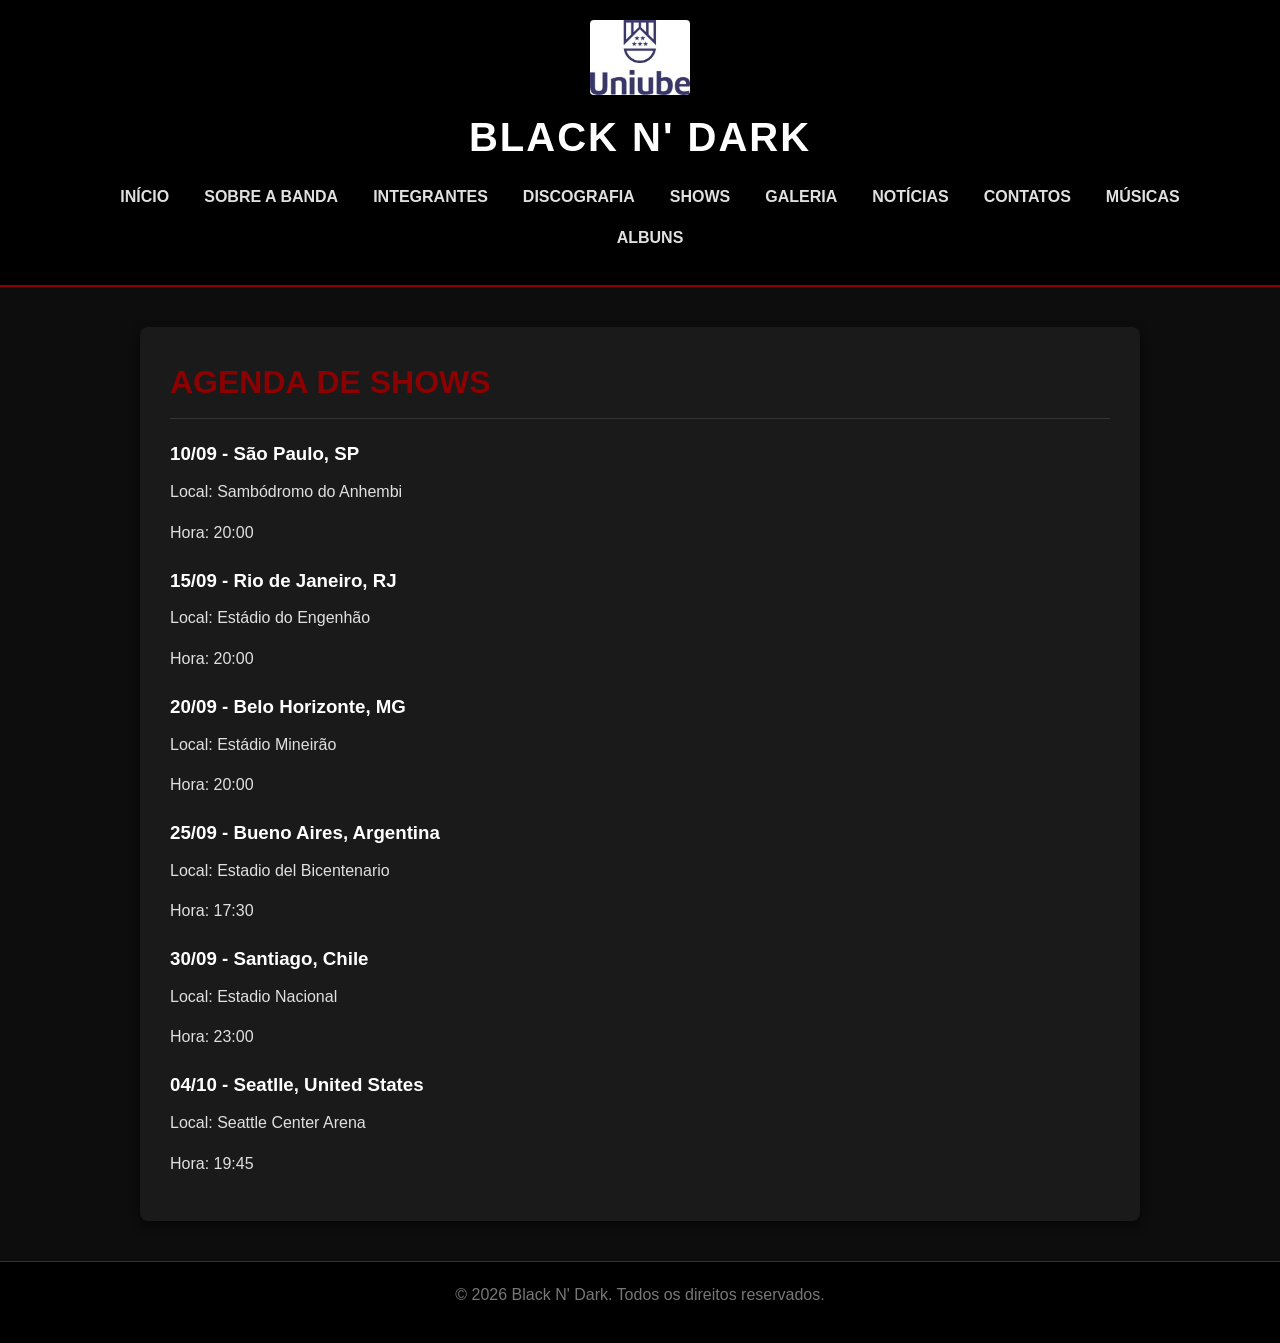
==== pages/agendaShows.html @ b31029db "Criação das páginas e estilização do site." ====
<!DOCTYPE html>
<html lang="pt-br">
<head>
    <meta charset="UTF-8">
    <meta name="viewport" content="width=device-width, initial-scale=1.0">
    <title>Agenda de Shows - Black N' Dark</title>
    <link rel="stylesheet" href="../css/style.css">
</head>
<body>
    <header>
        <nav>
            <img src="../imagens/c6f7dac2ee9953df7e8f90eee436b75f.jpg" alt="logo" width="100">
            <h1>Black N' Dark</h1>
            <ul>
                <li><a href="../index.html">Início</a></li>
                <li><a href="./sobre.html">Sobre a Banda</a></li>
                <li><a href="./integrantes.html">Integrantes</a></li>
                <li><a href="./discografia.html">Discografia</a></li>
                <li><a href="./agendaShows.html">Shows</a></li>
                <li><a href="./galeria.html">Galeria</a></li>
                <li><a href="./noticias.html">Notícias</a></li>
                <li><a href="./contato.html">Contatos</a></li>
                <li><a href="./musicas.html">Músicas</a></li>
                <li><a href="./album.html">Albuns</a></li>
            </ul>
        </nav>
    </header>

    <section>
        <h2>Agenda de Shows</h2>

        <div>
            <h3>10/09 - São Paulo, SP</h3>
            <p>Local: Sambódromo do Anhembi</p>
            <p>Hora: 20:00</p>
        </div>

        <div>
            <h3>15/09 - Rio de Janeiro, RJ</h3>
            <p>Local: Estádio do Engenhão</p>
            <p>Hora: 20:00</p>
        </div>

        <div>
            <h3>20/09 - Belo Horizonte, MG</h3>
            <p>Local: Estádio Mineirão</p>
            <p>Hora: 20:00</p>
        </div>

        <div>
            <h3>25/09 - Bueno Aires, Argentina</h3>
            <p>Local: Estadio del Bicentenario</p>
            <p>Hora: 17:30</p>
        </div>

        <div>
            <h3>30/09 - Santiago, Chile</h3>
            <p>Local: Estadio Nacional</p>
            <p>Hora: 23:00</p>
        </div>

        <div>
            <h3>04/10 - Seatlle, United States</h3>
            <p>Local: Seattle Center Arena</p>
            <p>Hora: 19:45</p>
        </div>

    </section>

    <footer>
        <p>&copy; 2026 Black N' Dark. Todos os direitos reservados.</p>
    </footer>

</body>
</html>
---- css/style.css ----
/* 1. RESET BÁSICO */
* {
    margin: 0;
    padding: 0;
    box-sizing: border-box;
}

/* 2. VARIÁVEIS DE CORES */
:root {
    --bg-color: #0d0d0d;       /* Fundo quase preto */
    --text-color: #e0e0e0;     /* Texto cinzento claro para não cansar a vista */
    --accent-color: #8b0000;   /* Vermelho escuro (tema heavy metal) */
    --accent-hover: #ff1a1a;   /* Vermelho vivo para quando passamos o rato */
    --card-bg: #1a1a1a;        /* Fundo das seções um pouco mais claro que o fundo principal */
    --font-main: 'Segoe UI', Tahoma, Geneva, Verdana, sans-serif;
}

/* 3. ESTILOS GERAIS DO CORPO DA PÁGINA */
body {
    background-color: var(--bg-color);
    color: var(--text-color);
    font-family: var(--font-main);
    line-height: 1.6; /* Melhora a leitura dos textos */
}

/* 4. CABEÇALHO E NAVEGAÇÃO */
header {
    background-color: #000000;
    padding: 20px 0;
    border-bottom: 2px solid var(--accent-color);
    position: sticky; /* Mantém o menu no topo ao fazer scroll */
    top: 0;
    z-index: 1000;
}

nav {
    display: flex;
    flex-direction: column;
    align-items: center;
    max-width: 1200px;
    margin: 0 auto;
    padding: 0 20px;
}

nav img {
    margin-bottom: 10px;
}

nav h1 {
    font-size: 2.5rem;
    color: #ffffff;
    text-transform: uppercase;
    letter-spacing: 2px;
    margin-bottom: 15px;
}

nav ul {
    list-style: none; /* Remove as bolinhas das listas */
    display: flex;
    flex-wrap: wrap; /* Permite que os links desçam de linha em telas menores */
    justify-content: center;
    gap: 15px;
}

nav a {
    text-decoration: none; /* Remove o sublinhado dos links */
    color: var(--text-color);
    font-weight: bold;
    text-transform: uppercase;
    transition: color 0.3s ease; /* Animação suave ao mudar de cor */
    padding: 5px 10px;
}

nav a:hover {
    color: var(--accent-hover);
}

/* 5. SEÇÕES DE CONTEÚDO */
section {
    max-width: 1000px;
    margin: 40px auto;
    padding: 30px;
    background-color: var(--card-bg);
    border-radius: 8px; /* Bordas ligeiramente arredondadas */
    box-shadow: 0 4px 10px rgba(0, 0, 0, 0.5); /* Sombra para dar profundidade */
}

h2 {
    color: var(--accent-color);
    font-size: 2rem;
    margin-bottom: 20px;
    border-bottom: 1px solid #333;
    padding-bottom: 10px;
    text-transform: uppercase;
}

h3 {
    color: #ffffff;
    margin-top: 20px;
    margin-bottom: 10px;
}

p, ul, ol {
    margin-bottom: 15px;
}

ul, ol {
    margin-left: 20px; /* Dá um recuo nas listas para ficarem alinhadas */
}

section a {
    color: var(--accent-color);
    text-decoration: none;
    font-weight: bold;
    transition: color 0.3s ease;
}

section a:hover {
    color: var(--accent-hover);
    text-decoration: underline;
}

/* 6. FORMULÁRIO DE CONTATO */
form {
    display: flex;
    flex-direction: column;
    gap: 15px;
    margin-top: 20px;
}

label {
    font-weight: bold;
    color: #ffffff;
}

input, textarea {
    width: 100%;
    padding: 10px;
    border: 1px solid #333;
    background-color: #0d0d0d;
    color: #fff;
    border-radius: 4px;
    font-family: var(--font-main);
}

textarea {
    resize: vertical; /* Permite ao utilizador aumentar a altura, mas não a largura */
    min-height: 120px;
}

button {
    background-color: var(--accent-color);
    color: #fff;
    border: none;
    padding: 12px 20px;
    font-size: 1.1rem;
    font-weight: bold;
    cursor: pointer;
    border-radius: 4px;
    text-transform: uppercase;
    transition: background-color 0.3s ease;
}

button:hover {
    background-color: var(--accent-hover);
}

/* 7. GALERIA E IMAGENS */
.image-container {
    display: grid;
    grid-template-columns: repeat(auto-fit, minmax(250px, 1fr)); /* Cria uma grade responsiva */
    gap: 15px;
}

img {
    max-width: 100%;
    height: auto;
    border-radius: 4px;
}

/* 8. RODAPÉ */
footer {
    text-align: center;
    padding: 20px;
    background-color: #000;
    color: #777;
    margin-top: 40px;
    border-top: 1px solid #333;
}
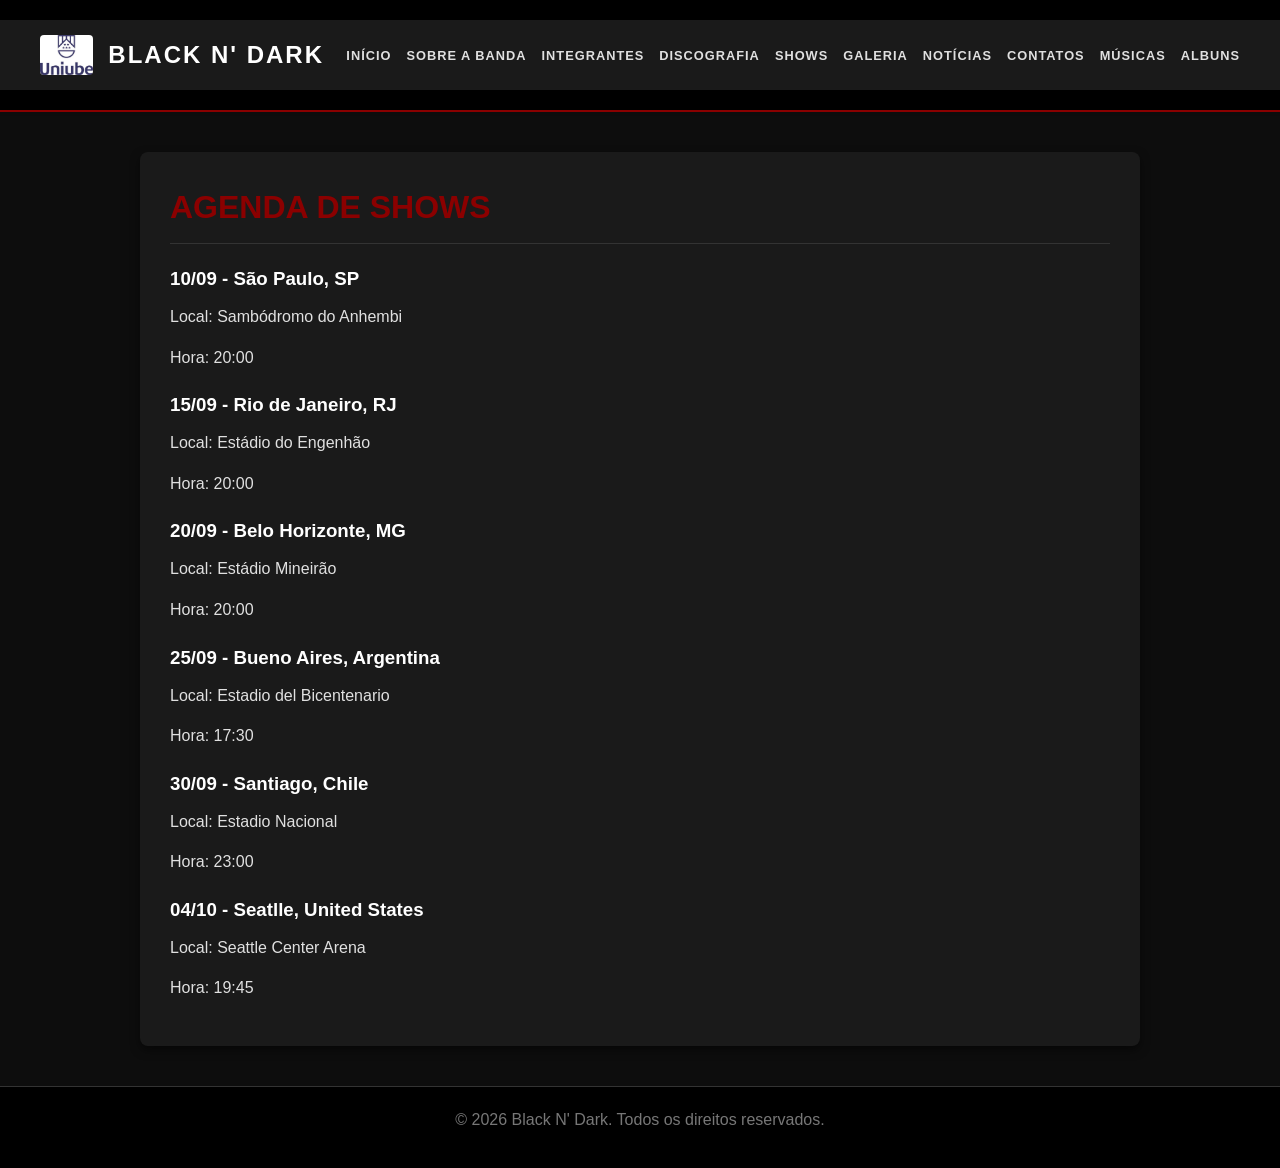
==== commit 39579201: "Melhorando design das páginas e adicionando imagem dos membros" ====
--- a/pages/agendaShows.html
+++ b/pages/agendaShows.html
@@ -1,16 +1,21 @@
 <!DOCTYPE html>
 <html lang="pt-br">
+
 <head>
     <meta charset="UTF-8">
     <meta name="viewport" content="width=device-width, initial-scale=1.0">
     <title>Agenda de Shows - Black N' Dark</title>
     <link rel="stylesheet" href="../css/style.css">
 </head>
+
 <body>
     <header>
         <nav>
-            <img src="../imagens/c6f7dac2ee9953df7e8f90eee436b75f.jpg" alt="logo" width="100">
-            <h1>Black N' Dark</h1>
+            <div class="nav-brand">
+                <img src="../imagens/c6f7dac2ee9953df7e8f90eee436b75f.jpg" alt="Logo" width="100">
+                <h1>Black N' Dark</h1>
+            </div>
+
             <ul>
                 <li><a href="../index.html">Início</a></li>
                 <li><a href="./sobre.html">Sobre a Banda</a></li>
@@ -72,4 +77,5 @@
     </footer>
 
 </body>
+
 </html>
--- a/css/style.css
+++ b/css/style.css
@@ -7,11 +7,11 @@
 
 /* 2. VARIÁVEIS DE CORES */
 :root {
-    --bg-color: #0d0d0d;       /* Fundo quase preto */
-    --text-color: #e0e0e0;     /* Texto cinzento claro para não cansar a vista */
-    --accent-color: #8b0000;   /* Vermelho escuro (tema heavy metal) */
-    --accent-hover: #ff1a1a;   /* Vermelho vivo para quando passamos o rato */
-    --card-bg: #1a1a1a;        /* Fundo das seções um pouco mais claro que o fundo principal */
+    --bg-color: #0d0d0d;
+    --text-color: #e0e0e0;
+    --accent-color: #8b0000;
+    --accent-hover: #ff1a1a;
+    --card-bg: #1a1a1a;
     --font-main: 'Segoe UI', Tahoma, Geneva, Verdana, sans-serif;
 }
 
@@ -20,7 +20,7 @@
     background-color: var(--bg-color);
     color: var(--text-color);
     font-family: var(--font-main);
-    line-height: 1.6; /* Melhora a leitura dos textos */
+    line-height: 1.6;
 }
 
 /* 4. CABEÇALHO E NAVEGAÇÃO */
@@ -28,51 +28,93 @@
     background-color: #000000;
     padding: 20px 0;
     border-bottom: 2px solid var(--accent-color);
-    position: sticky; /* Mantém o menu no topo ao fazer scroll */
+    position: sticky;
     top: 0;
     z-index: 1000;
 }
 
 nav {
     display: flex;
-    flex-direction: column;
+    justify-content: space-between;
     align-items: center;
-    max-width: 1200px;
-    margin: 0 auto;
-    padding: 0 20px;
-}
-
-nav img {
-    margin-bottom: 10px;
-}
-
-nav h1 {
-    font-size: 2.5rem;
+    width: 100%;
+    padding: 15px 40px;
+    box-sizing: border-box;
+
+    position: sticky;
+    top: 0;
+    z-index: 1000;
+    background-color: #1a1a1a;
+    box-shadow: 0 4px 15px rgba(0, 0, 0, 0.5);
+}
+
+.nav-brand {
+    display: flex;
+    align-items: center;
+    gap: 15px;
+    cursor: pointer;
+}
+
+.nav-brand img {
+    height: 40px;
+    width: auto;
+    border-radius: 4px;
+    transition: transform 0.3s ease;
+}
+
+.nav-brand:hover img {
+    transform: scale(1.05);
+}
+
+.nav-brand h1 {
+    font-size: 1.5rem;
     color: #ffffff;
     text-transform: uppercase;
     letter-spacing: 2px;
-    margin-bottom: 15px;
+    margin: 0;
+    white-space: nowrap;
 }
 
 nav ul {
-    list-style: none; /* Remove as bolinhas das listas */
-    display: flex;
-    flex-wrap: wrap; /* Permite que os links desçam de linha em telas menores */
-    justify-content: center;
-    gap: 15px;
+    list-style: none;
+    display: flex;
+    justify-content: flex-end;
+    align-items: center;
+    gap: 15px;
+    margin: 0;
+    padding: 0;
 }
 
 nav a {
-    text-decoration: none; /* Remove o sublinhado dos links */
-    color: var(--text-color);
-    font-weight: bold;
-    text-transform: uppercase;
-    transition: color 0.3s ease; /* Animação suave ao mudar de cor */
-    padding: 5px 10px;
+    text-decoration: none;
+    color: #e0e0e0;
+    font-weight: bold;
+    font-size: 0.8rem;
+    text-transform: uppercase;
+    letter-spacing: 1px;
+    padding: 5px 0;
+    white-space: nowrap;
+    position: relative;
+    transition: color 0.3s ease;
+}
+
+nav a::after {
+    content: '';
+    position: absolute;
+    width: 0;
+    height: 2px;
+    bottom: 0;
+    left: 0;
+    background-color: #ffffff;
+    transition: width 0.3s ease-in-out;
 }
 
 nav a:hover {
-    color: var(--accent-hover);
+    color: #ffffff;
+}
+
+nav a:hover::after {
+    width: 100%;
 }
 
 /* 5. SEÇÕES DE CONTEÚDO */
@@ -81,8 +123,8 @@
     margin: 40px auto;
     padding: 30px;
     background-color: var(--card-bg);
-    border-radius: 8px; /* Bordas ligeiramente arredondadas */
-    box-shadow: 0 4px 10px rgba(0, 0, 0, 0.5); /* Sombra para dar profundidade */
+    border-radius: 8px;
+    box-shadow: 0 4px 10px rgba(0, 0, 0, 0.5);
 }
 
 h2 {
@@ -100,12 +142,15 @@
     margin-bottom: 10px;
 }
 
-p, ul, ol {
+p,
+ul,
+ol {
     margin-bottom: 15px;
 }
 
-ul, ol {
-    margin-left: 20px; /* Dá um recuo nas listas para ficarem alinhadas */
+ul,
+ol {
+    margin-left: 20px;
 }
 
 section a {
@@ -133,7 +178,8 @@
     color: #ffffff;
 }
 
-input, textarea {
+input,
+textarea {
     width: 100%;
     padding: 10px;
     border: 1px solid #333;
@@ -144,7 +190,8 @@
 }
 
 textarea {
-    resize: vertical; /* Permite ao utilizador aumentar a altura, mas não a largura */
+    resize: vertical;
+    /* Permite ao utilizador aumentar a altura, mas não a largura */
     min-height: 120px;
 }
 
@@ -168,7 +215,8 @@
 /* 7. GALERIA E IMAGENS */
 .image-container {
     display: grid;
-    grid-template-columns: repeat(auto-fit, minmax(250px, 1fr)); /* Cria uma grade responsiva */
+    grid-template-columns: repeat(auto-fit, minmax(250px, 1fr));
+    /* Cria uma grade responsiva */
     gap: 15px;
 }
 
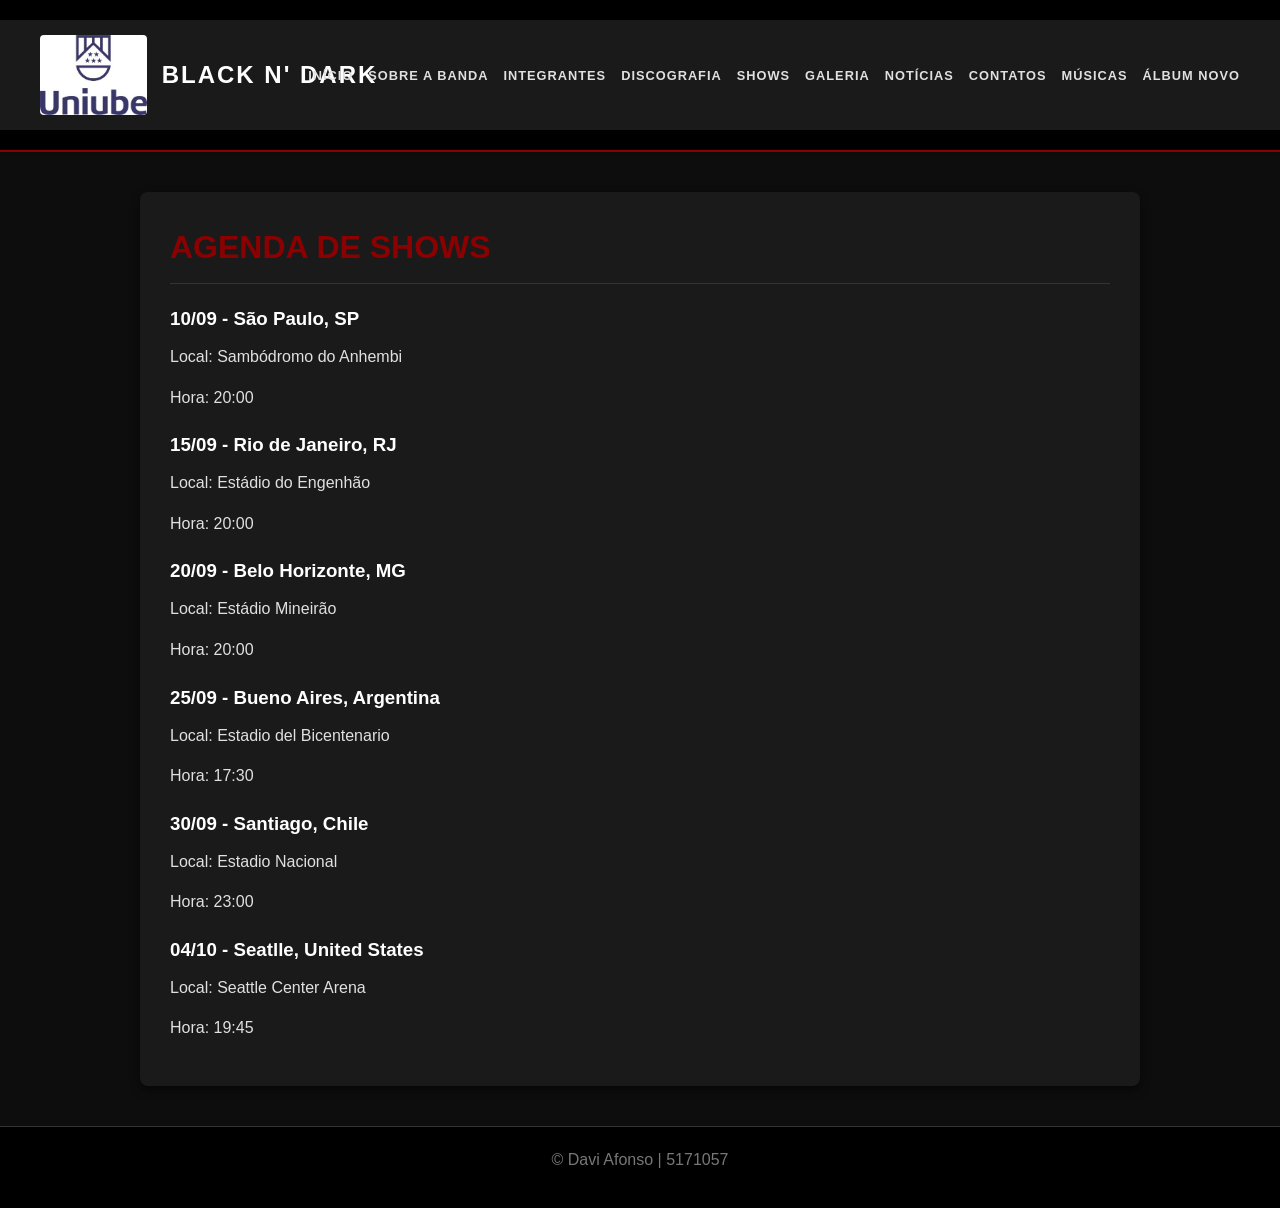
==== commit abd7955e: "Alterações Finais" ====
--- a/pages/agendaShows.html
+++ b/pages/agendaShows.html
@@ -26,7 +26,7 @@
                 <li><a href="./noticias.html">Notícias</a></li>
                 <li><a href="./contato.html">Contatos</a></li>
                 <li><a href="./musicas.html">Músicas</a></li>
-                <li><a href="./album.html">Albuns</a></li>
+                <li><a href="./album.html">Álbum Novo</a></li>
             </ul>
         </nav>
     </header>
@@ -72,8 +72,8 @@
 
     </section>
 
-    <footer>
-        <p>&copy; 2026 Black N' Dark. Todos os direitos reservados.</p>
+        <footer>
+        <p>&copy; Davi Afonso | 5171057</p>
     </footer>
 
 </body>
--- a/css/style.css
+++ b/css/style.css
@@ -1,11 +1,9 @@
-/* 1. RESET BÁSICO */
 * {
     margin: 0;
     padding: 0;
     box-sizing: border-box;
 }
 
-/* 2. VARIÁVEIS DE CORES */
 :root {
     --bg-color: #0d0d0d;
     --text-color: #e0e0e0;
@@ -15,7 +13,6 @@
     --font-main: 'Segoe UI', Tahoma, Geneva, Verdana, sans-serif;
 }
 
-/* 3. ESTILOS GERAIS DO CORPO DA PÁGINA */
 body {
     background-color: var(--bg-color);
     color: var(--text-color);
@@ -23,7 +20,6 @@
     line-height: 1.6;
 }
 
-/* 4. CABEÇALHO E NAVEGAÇÃO */
 header {
     background-color: #000000;
     padding: 20px 0;
@@ -56,7 +52,7 @@
 }
 
 .nav-brand img {
-    height: 40px;
+    height: 80px;
     width: auto;
     border-radius: 4px;
     transition: transform 0.3s ease;
@@ -117,7 +113,6 @@
     width: 100%;
 }
 
-/* 5. SEÇÕES DE CONTEÚDO */
 section {
     max-width: 1000px;
     margin: 40px auto;
@@ -165,7 +160,6 @@
     text-decoration: underline;
 }
 
-/* 6. FORMULÁRIO DE CONTATO */
 form {
     display: flex;
     flex-direction: column;
@@ -212,7 +206,6 @@
     background-color: var(--accent-hover);
 }
 
-/* 7. GALERIA E IMAGENS */
 .image-container {
     display: grid;
     grid-template-columns: repeat(auto-fit, minmax(250px, 1fr));
@@ -226,7 +219,6 @@
     border-radius: 4px;
 }
 
-/* 8. RODAPÉ */
 footer {
     text-align: center;
     padding: 20px;
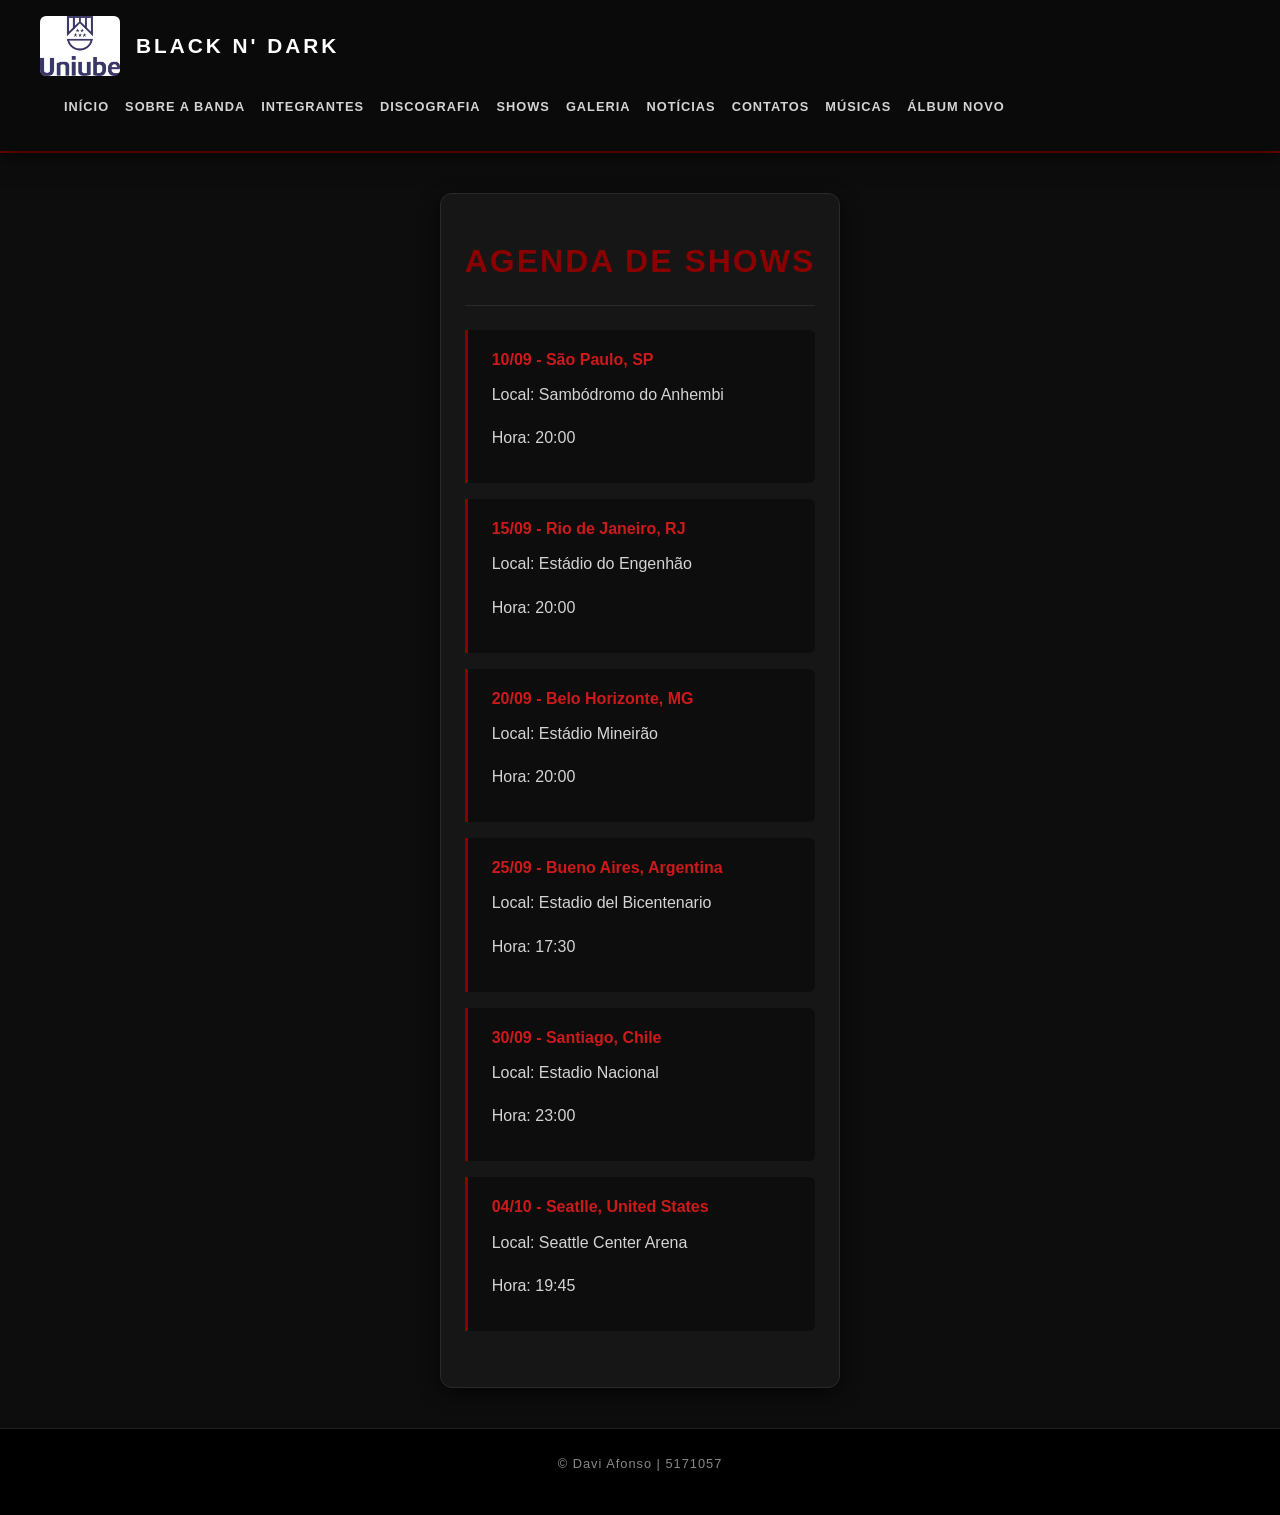
==== commit f68bbfb2: "Alterações finais para a entrega do projeto" ====
--- a/pages/agendaShows.html
+++ b/pages/agendaShows.html
@@ -2,13 +2,37 @@
 <html lang="pt-br">
 
 <head>
+    <script>(function (w, d, s, l, i) {
+            w[l] = w[l] || []; w[l].push({
+                'gtm.start':
+                    new Date().getTime(), event: 'gtm.js'
+            }); var f = d.getElementsByTagName(s)[0],
+                j = d.createElement(s), dl = l != 'dataLayer' ? '&l=' + l : ''; j.async = true; j.src =
+                    'https://www.googletagmanager.com/gtm.js?id=' + i + dl; f.parentNode.insertBefore(j, f);
+        })(window, document, 'script', 'dataLayer', 'GTM-57HDTQX6');</script>
+    <!-- End Google Tag Manager -->
+
     <meta charset="UTF-8">
     <meta name="viewport" content="width=device-width, initial-scale=1.0">
     <title>Agenda de Shows - Black N' Dark</title>
     <link rel="stylesheet" href="../css/style.css">
 </head>
 
+<!-- Google tag (gtag.js) -->
+<script async src="https://www.googletagmanager.com/gtag/js?id=G-9KR07DM2F1"></script>
+<script>
+    window.dataLayer = window.dataLayer || [];
+    function gtag() { dataLayer.push(arguments); }
+    gtag('js', new Date());
+
+    gtag('config', 'G-9KR07DM2F1');
+</script>
+
 <body>
+    <!-- Google Tag Manager (noscript) -->
+    <noscript><iframe src="https://www.googletagmanager.com/ns.html?id=GTM-57HDTQX6" height="0" width="0"
+            style="display:none;visibility:hidden"></iframe></noscript>
+    <!-- End Google Tag Manager (noscript) -->
     <header>
         <nav>
             <div class="nav-brand">
@@ -72,10 +96,11 @@
 
     </section>
 
-        <footer>
+    <footer>
         <p>&copy; Davi Afonso | 5171057</p>
     </footer>
 
+    <script src="../js/script.js"></script>
 </body>
 
 </html>
--- a/css/style.css
+++ b/css/style.css
@@ -1,229 +1,651 @@
-* {
+:root {
+    --bg-color: #0d0d0d;
+    --bg-secondary: #111111;
+    --card-bg: #161616;
+    --card-border: #2a2a2a;
+    --text-color: #d4d4d4;
+    --text-muted: #888888;
+    --text-white: #ffffff;
+
+    --accent: #8b0000;
+    --accent-hover: #cc1a1a;
+    --accent-glow: rgba(139, 0, 0, 0.35);
+
+    --font-main: 'Segoe UI', Tahoma, Geneva, Verdana, sans-serif;
+    --font-size-base: 1rem;
+    --font-size-sm: 0.8rem;
+    --font-size-lg: 1.25rem;
+    --font-size-xl: 2rem;
+
+    --space-xs: 8px;
+    --space-sm: 16px;
+    --space-md: 24px;
+    --space-lg: 40px;
+    --space-xl: 60px;
+
+    --nav-height: 80px;
+    --content-max: 1100px;
+    --radius: 6px;
+    --radius-lg: 12px;
+
+    --transition-fast: 0.2s ease;
+    --transition-mid: 0.35s ease;
+    --transition-slow: 0.6s ease;
+
+    --shadow-sm: 0 2px 8px rgba(0, 0, 0, 0.5);
+    --shadow-md: 0 6px 20px rgba(0, 0, 0, 0.6);
+    --shadow-glow: 0 0 18px var(--accent-glow);
+}
+
+@keyframes slideDown {
+    from {
+        transform: translateY(-100%);
+        opacity: 0;
+    }
+
+    to {
+        transform: translateY(0);
+        opacity: 1;
+    }
+}
+
+@keyframes fadeUp {
+    from {
+        transform: translateY(30px);
+        opacity: 0;
+    }
+
+    to {
+        transform: translateY(0);
+        opacity: 1;
+    }
+}
+
+@keyframes pulseAccent {
+
+    0%,
+    100% {
+        box-shadow: 0 0 0 0 var(--accent-glow);
+    }
+
+    50% {
+        box-shadow: 0 0 10px 4px var(--accent-glow);
+    }
+}
+
+@keyframes glowText {
+
+    0%,
+    100% {
+        text-shadow: 0 0 6px var(--accent-glow);
+    }
+
+    50% {
+        text-shadow: 0 0 20px rgba(200, 0, 0, 0.6), 0 0 40px var(--accent-glow);
+    }
+}
+
+@keyframes shimmerBorder {
+    0% {
+        border-color: #2a2a2a;
+    }
+
+    50% {
+        border-color: var(--accent);
+    }
+
+    100% {
+        border-color: #2a2a2a;
+    }
+}
+
+@keyframes logoPulse {
+
+    0%,
+    100% {
+        transform: scale(1);
+    }
+
+    50% {
+        transform: scale(1.06);
+    }
+}
+
+@keyframes listItemIn {
+    from {
+        transform: translateX(-20px);
+        opacity: 0;
+    }
+
+    to {
+        transform: translateX(0);
+        opacity: 1;
+    }
+}
+
+*,
+*::before,
+*::after {
     margin: 0;
     padding: 0;
     box-sizing: border-box;
-}
-
-:root {
-    --bg-color: #0d0d0d;
-    --text-color: #e0e0e0;
-    --accent-color: #8b0000;
-    --accent-hover: #ff1a1a;
-    --card-bg: #1a1a1a;
-    --font-main: 'Segoe UI', Tahoma, Geneva, Verdana, sans-serif;
 }
 
 body {
     background-color: var(--bg-color);
     color: var(--text-color);
     font-family: var(--font-main);
-    line-height: 1.6;
+    font-size: var(--font-size-base);
+    line-height: 1.7;
+    min-height: 100vh;
+    display: flex;
+    flex-direction: column;
+}
+
+main {
+    flex: 1;
 }
 
 header {
     background-color: #000000;
-    padding: 20px 0;
-    border-bottom: 2px solid var(--accent-color);
+    border-bottom: 2px solid var(--accent);
     position: sticky;
     top: 0;
     z-index: 1000;
+    animation: slideDown 0.5s ease both;
 }
 
 nav {
     display: flex;
     justify-content: space-between;
     align-items: center;
+    flex-wrap: wrap;
+    gap: var(--space-sm);
     width: 100%;
-    padding: 15px 40px;
-    box-sizing: border-box;
-
-    position: sticky;
-    top: 0;
-    z-index: 1000;
-    background-color: #1a1a1a;
-    box-shadow: 0 4px 15px rgba(0, 0, 0, 0.5);
+    padding: var(--space-sm) var(--space-lg);
+    background-color: #0a0a0a;
+    box-shadow: var(--shadow-md);
 }
 
 .nav-brand {
     display: flex;
     align-items: center;
-    gap: 15px;
-    cursor: pointer;
+    gap: var(--space-sm);
+    text-decoration: none;
+    flex-shrink: 0;
 }
 
 .nav-brand img {
-    height: 80px;
+    height: 60px;
     width: auto;
-    border-radius: 4px;
-    transition: transform 0.3s ease;
+    border-radius: var(--radius);
+    transition: transform var(--transition-mid);
 }
 
 .nav-brand:hover img {
-    transform: scale(1.05);
+    animation: logoPulse 0.6s ease;
 }
 
 .nav-brand h1 {
-    font-size: 1.5rem;
-    color: #ffffff;
+    font-size: 1.3rem;
+    color: var(--text-white);
     text-transform: uppercase;
-    letter-spacing: 2px;
-    margin: 0;
+    letter-spacing: 3px;
     white-space: nowrap;
 }
 
 nav ul {
     list-style: none;
     display: flex;
+    flex-wrap: wrap;
     justify-content: flex-end;
     align-items: center;
-    gap: 15px;
-    margin: 0;
-    padding: 0;
+    gap: var(--space-xs) var(--space-sm);
 }
 
 nav a {
     text-decoration: none;
-    color: #e0e0e0;
-    font-weight: bold;
-    font-size: 0.8rem;
+    color: var(--text-color);
+    font-weight: 700;
+    font-size: var(--font-size-sm);
     text-transform: uppercase;
     letter-spacing: 1px;
-    padding: 5px 0;
+    padding: 4px 0;
+    position: relative;
+    transition: color var(--transition-fast);
     white-space: nowrap;
-    position: relative;
-    transition: color 0.3s ease;
 }
 
 nav a::after {
     content: '';
     position: absolute;
+    left: 0;
+    bottom: 0;
     width: 0;
     height: 2px;
-    bottom: 0;
-    left: 0;
-    background-color: #ffffff;
-    transition: width 0.3s ease-in-out;
+    background-color: var(--accent);
+    transition: width var(--transition-mid);
 }
 
 nav a:hover {
-    color: #ffffff;
+    color: var(--text-white);
 }
 
 nav a:hover::after {
     width: 100%;
+    animation: pulseAccent 1.2s ease infinite;
 }
 
 section {
-    max-width: 1000px;
-    margin: 40px auto;
-    padding: 30px;
+    max-width: var(--content-max);
+    margin: var(--space-lg) auto;
+    padding: var(--space-lg) var(--space-md);
     background-color: var(--card-bg);
-    border-radius: 8px;
-    box-shadow: 0 4px 10px rgba(0, 0, 0, 0.5);
+    border-radius: var(--radius-lg);
+    border: 1px solid var(--card-border);
+    box-shadow: var(--shadow-md);
+    animation: fadeUp 0.55s ease both;
 }
 
 h2 {
-    color: var(--accent-color);
-    font-size: 2rem;
-    margin-bottom: 20px;
-    border-bottom: 1px solid #333;
-    padding-bottom: 10px;
+    color: var(--accent);
+    font-size: var(--font-size-xl);
+    margin-bottom: var(--space-md);
+    border-bottom: 1px solid #2a2a2a;
+    padding-bottom: var(--space-sm);
     text-transform: uppercase;
+    letter-spacing: 2px;
+    animation: glowText 3s ease-in-out infinite;
 }
 
 h3 {
-    color: #ffffff;
-    margin-top: 20px;
-    margin-bottom: 10px;
+    color: var(--text-white);
+    font-size: var(--font-size-lg);
+    margin-top: var(--space-md);
+    margin-bottom: var(--space-xs);
 }
 
 p,
 ul,
 ol {
-    margin-bottom: 15px;
+    margin-bottom: var(--space-sm);
 }
 
 ul,
 ol {
-    margin-left: 20px;
+    margin-left: var(--space-md);
+}
+
+li {
+    animation: listItemIn 0.4s ease both;
 }
 
 section a {
-    color: var(--accent-color);
+    color: var(--accent-hover);
     text-decoration: none;
-    font-weight: bold;
-    transition: color 0.3s ease;
+    font-weight: 700;
+    transition: color var(--transition-fast), text-shadow var(--transition-fast);
 }
 
 section a:hover {
-    color: var(--accent-hover);
+    color: var(--text-white);
+    text-shadow: 0 0 8px var(--accent-glow);
     text-decoration: underline;
+}
+
+.flex-container {
+    display: flex;
+    flex-wrap: wrap;
+    gap: var(--space-md);
+    justify-content: center;
+    margin-top: var(--space-md);
+}
+
+.flex-item {
+    flex: 1 1 220px;
+    max-width: 300px;
+    background-color: var(--bg-secondary);
+    border: 1px solid var(--card-border);
+    border-radius: var(--radius-lg);
+    padding: var(--space-md);
+    text-align: center;
+    transition: transform var(--transition-mid), box-shadow var(--transition-mid), border-color var(--transition-slow);
+    animation: fadeUp 0.6s ease both;
+}
+
+.flex-item:hover {
+    transform: translateY(-6px);
+    box-shadow: var(--shadow-glow);
+    animation: shimmerBorder 1.8s ease infinite;
+}
+
+.flex-item img {
+    width: 100%;
+    max-width: 180px;
+    height: auto;
+    border-radius: var(--radius);
+    margin: var(--space-sm) auto;
+    display: block;
+    transition: transform var(--transition-mid);
+}
+
+.flex-item:hover img {
+    transform: scale(1.04);
+}
+
+.flex-item h3 {
+    margin-top: var(--space-xs);
+}
+
+.image-container {
+    display: flex;
+    flex-wrap: wrap;
+    gap: var(--space-sm);
+    justify-content: center;
+}
+
+.image-container img {
+    flex: 1 1 220px;
+    max-width: 300px;
+    height: 200px;
+    object-fit: cover;
+    border-radius: var(--radius);
+    transition: transform var(--transition-mid), box-shadow var(--transition-mid);
+}
+
+.image-container img:hover {
+    transform: scale(1.04);
+    box-shadow: var(--shadow-glow);
+}
+
+img {
+    max-width: 100%;
+    height: auto;
+    border-radius: var(--radius);
+    display: block;
 }
 
 form {
     display: flex;
     flex-direction: column;
-    gap: 15px;
-    margin-top: 20px;
+    gap: var(--space-sm);
+    margin-top: var(--space-md);
 }
 
 label {
-    font-weight: bold;
-    color: #ffffff;
+    font-weight: 700;
+    color: var(--text-white);
+    font-size: var(--font-size-sm);
+    text-transform: uppercase;
+    letter-spacing: 1px;
 }
 
 input,
 textarea {
     width: 100%;
-    padding: 10px;
-    border: 1px solid #333;
-    background-color: #0d0d0d;
-    color: #fff;
-    border-radius: 4px;
+    padding: 12px var(--space-sm);
+    border: 1px solid var(--card-border);
+    background-color: var(--bg-color);
+    color: var(--text-white);
+    border-radius: var(--radius);
     font-family: var(--font-main);
+    font-size: var(--font-size-base);
+    transition: border-color var(--transition-fast), box-shadow var(--transition-fast);
+    outline: none;
+}
+
+input:focus,
+textarea:focus {
+    border-color: var(--accent);
+    box-shadow: 0 0 0 3px var(--accent-glow);
 }
 
 textarea {
     resize: vertical;
-    /* Permite ao utilizador aumentar a altura, mas não a largura */
-    min-height: 120px;
+    min-height: 130px;
 }
 
 button {
-    background-color: var(--accent-color);
-    color: #fff;
+    background-color: var(--accent);
+    color: var(--text-white);
     border: none;
-    padding: 12px 20px;
-    font-size: 1.1rem;
-    font-weight: bold;
+    padding: 14px var(--space-md);
+    font-size: var(--font-size-base);
+    font-weight: 700;
     cursor: pointer;
-    border-radius: 4px;
+    border-radius: var(--radius);
     text-transform: uppercase;
-    transition: background-color 0.3s ease;
+    letter-spacing: 2px;
+    transition: background-color var(--transition-fast), transform var(--transition-fast), box-shadow var(--transition-fast);
+    align-self: flex-start;
 }
 
 button:hover {
     background-color: var(--accent-hover);
-}
-
-.image-container {
-    display: grid;
-    grid-template-columns: repeat(auto-fit, minmax(250px, 1fr));
-    /* Cria uma grade responsiva */
-    gap: 15px;
-}
-
-img {
-    max-width: 100%;
-    height: auto;
-    border-radius: 4px;
+    transform: translateY(-2px);
+    box-shadow: var(--shadow-glow);
+}
+
+button:active {
+    transform: translateY(0);
+}
+
+section>div {
+    border-left: 3px solid var(--accent);
+    padding: var(--space-sm) var(--space-md);
+    margin-bottom: var(--space-sm);
+    background-color: var(--bg-color);
+    border-radius: 0 var(--radius) var(--radius) 0;
+    transition: background-color var(--transition-fast), border-color var(--transition-fast);
+    animation: fadeUp 0.5s ease both;
+}
+
+section>div:hover {
+    background-color: #1e1e1e;
+    border-color: var(--accent-hover);
+}
+
+section>div h3 {
+    margin-top: 0;
+    font-size: var(--font-size-base);
+    color: var(--accent-hover);
+}
+
+article {
+    border-bottom: 1px dashed #2a2a2a;
+    padding-bottom: var(--space-md);
+    margin-bottom: var(--space-md);
+    animation: fadeUp 0.5s ease both;
+}
+
+article:last-child {
+    border-bottom: none;
+    margin-bottom: 0;
+}
+
+article h3 {
+    margin-top: 0;
+}
+
+article small {
+    color: var(--text-muted);
+    font-size: var(--font-size-sm);
 }
 
 footer {
     text-align: center;
-    padding: 20px;
-    background-color: #000;
-    color: #777;
-    margin-top: 40px;
-    border-top: 1px solid #333;
+    padding: var(--space-md);
+    background-color: #000000;
+    color: var(--text-muted);
+    border-top: 1px solid #1e1e1e;
+    font-size: var(--font-size-sm);
+    letter-spacing: 1px;
+}
+
+@media (max-width: 900px) {
+    nav {
+        padding: var(--space-sm) var(--space-md);
+    }
+
+    nav ul {
+        gap: var(--space-xs) 10px;
+    }
+
+    section {
+        margin: var(--space-md) var(--space-sm);
+        padding: var(--space-md) var(--space-sm);
+    }
+
+    .flex-item {
+        flex: 1 1 180px;
+    }
+}
+
+@media (max-width: 600px) {
+    :root {
+        --font-size-xl: 1.5rem;
+        --font-size-lg: 1.1rem;
+        --space-lg: 24px;
+    }
+
+    nav {
+        flex-direction: column;
+        align-items: flex-start;
+        padding: var(--space-sm);
+    }
+
+    nav ul {
+        width: 100%;
+        justify-content: flex-start;
+        gap: var(--space-xs) 10px;
+    }
+
+    nav a {
+        font-size: 0.72rem;
+    }
+
+    .nav-brand h1 {
+        font-size: 1.1rem;
+    }
+
+    .nav-brand img {
+        height: 48px;
+    }
+
+    .flex-container {
+        flex-direction: column;
+        align-items: center;
+    }
+
+    .flex-item {
+        width: 100%;
+        max-width: 100%;
+    }
+
+    .image-container img {
+        flex: 1 1 140px;
+        height: 150px;
+    }
+
+    button {
+        width: 100%;
+        align-self: stretch;
+    }
+}
+
+@media (prefers-reduced-motion: reduce) {
+
+    *,
+    *::before,
+    *::after {
+        animation-duration: 0.01ms !important;
+        transition-duration: 0.01ms !important;
+    }
+}
+
+.hamburger {
+    display: none;
+    background: none;
+    border: 2px solid var(--accent);
+    color: var(--text-white);
+    font-size: 1.4rem;
+    padding: 6px 12px;
+    border-radius: var(--radius);
+    cursor: pointer;
+    line-height: 1;
+    transition: background-color var(--transition-fast), color var(--transition-fast), transform var(--transition-fast);
+    align-self: auto;
+    width: auto;
+    text-transform: none;
+    letter-spacing: 0;
+    margin-left: auto;
+}
+
+.hamburger:hover {
+    background-color: var(--accent);
+    color: var(--text-white);
+    transform: none;
+    box-shadow: none;
+}
+
+.hamburger:active {
+    transform: scale(0.95);
+}
+
+@media (max-width: 700px) {
+    nav {
+        flex-wrap: wrap;
+        align-items: center;
+        padding: var(--space-sm);
+        gap: 0;
+    }
+
+    .nav-brand {
+        flex: 1;
+    }
+
+    .hamburger {
+        display: inline-flex;
+        align-items: center;
+        justify-content: center;
+    }
+
+    nav ul {
+        display: none;
+        flex-direction: column;
+        align-items: flex-start;
+        width: 100%;
+        gap: 0;
+        margin-top: var(--space-sm);
+        padding: var(--space-sm) 0;
+        border-top: 1px solid #2a2a2a;
+        animation: none;
+    }
+
+    nav ul.nav-open {
+        display: flex;
+        animation: slideDown 0.25s ease both;
+    }
+
+    nav ul li {
+        width: 100%;
+    }
+
+    nav a {
+        display: block;
+        width: 100%;
+        padding: 10px var(--space-sm);
+        font-size: 0.85rem;
+        border-radius: var(--radius);
+        transition: background-color var(--transition-fast), color var(--transition-fast);
+    }
+
+    nav a:hover {
+        background-color: #1e1e1e;
+        color: var(--text-white);
+    }
+
+    nav a::after {
+        display: none;
+    }
 }
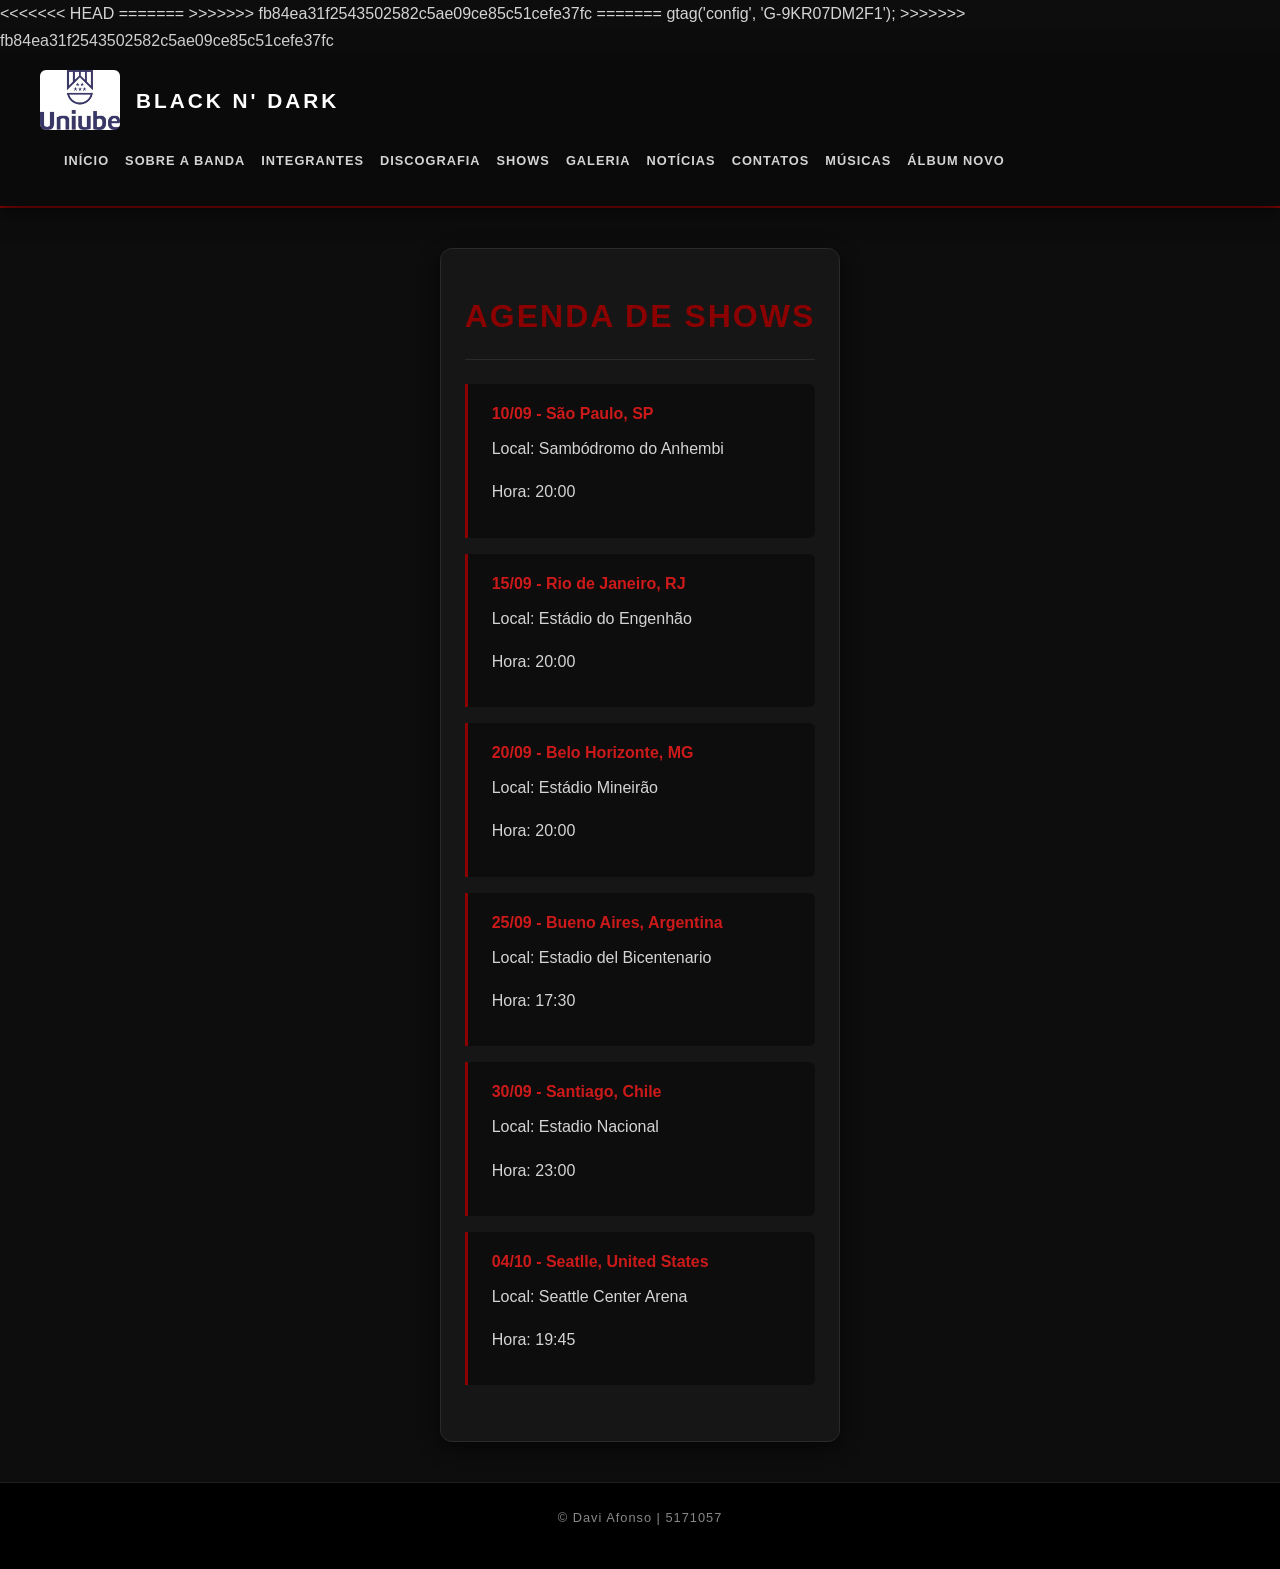
==== commit 59a87138: "Versão definitiva para entrega do projeto" ====
--- a/pages/agendaShows.html
+++ b/pages/agendaShows.html
@@ -2,6 +2,7 @@
 <html lang="pt-br">
 
 <head>
+<<<<<<< HEAD
     <script>(function (w, d, s, l, i) {
             w[l] = w[l] || []; w[l].push({
                 'gtm.start':
@@ -12,12 +13,28 @@
         })(window, document, 'script', 'dataLayer', 'GTM-57HDTQX6');</script>
     <!-- End Google Tag Manager -->
 
+=======
+    <!-- Google Tag Manager -->
+<script>(function(w,d,s,l,i){w[l]=w[l]||[];w[l].push({'gtm.start':
+new Date().getTime(),event:'gtm.js'});var f=d.getElementsByTagName(s)[0],
+j=d.createElement(s),dl=l!='dataLayer'?'&l='+l:'';j.async=true;j.src=
+'https://www.googletagmanager.com/gtm.js?id='+i+dl;f.parentNode.insertBefore(j,f);
+})(window,document,'script','dataLayer','GTM-57HDTQX6');</script>
+<!-- End Google Tag Manager -->
+>>>>>>> fb84ea31f2543502582c5ae09ce85c51cefe37fc
     <meta charset="UTF-8">
     <meta name="viewport" content="width=device-width, initial-scale=1.0">
     <title>Agenda de Shows - Black N' Dark</title>
     <link rel="stylesheet" href="../css/style.css">
 </head>
+<!-- Google tag (gtag.js) -->
+<script async src="https://www.googletagmanager.com/gtag/js?id=G-9KR07DM2F1"></script>
+<script>
+  window.dataLayer = window.dataLayer || [];
+  function gtag(){dataLayer.push(arguments);}
+  gtag('js', new Date());
 
+<<<<<<< HEAD
 <!-- Google tag (gtag.js) -->
 <script async src="https://www.googletagmanager.com/gtag/js?id=G-9KR07DM2F1"></script>
 <script>
@@ -33,6 +50,15 @@
     <noscript><iframe src="https://www.googletagmanager.com/ns.html?id=GTM-57HDTQX6" height="0" width="0"
             style="display:none;visibility:hidden"></iframe></noscript>
     <!-- End Google Tag Manager (noscript) -->
+=======
+  gtag('config', 'G-9KR07DM2F1');
+</script>
+<body>
+    <!-- Google Tag Manager (noscript) -->
+<noscript><iframe src="https://www.googletagmanager.com/ns.html?id=GTM-57HDTQX6"
+height="0" width="0" style="display:none;visibility:hidden"></iframe></noscript>
+<!-- End Google Tag Manager (noscript) -->
+>>>>>>> fb84ea31f2543502582c5ae09ce85c51cefe37fc
     <header>
         <nav>
             <div class="nav-brand">
@@ -103,4 +129,4 @@
     <script src="../js/script.js"></script>
 </body>
 
-</html>+</html>
